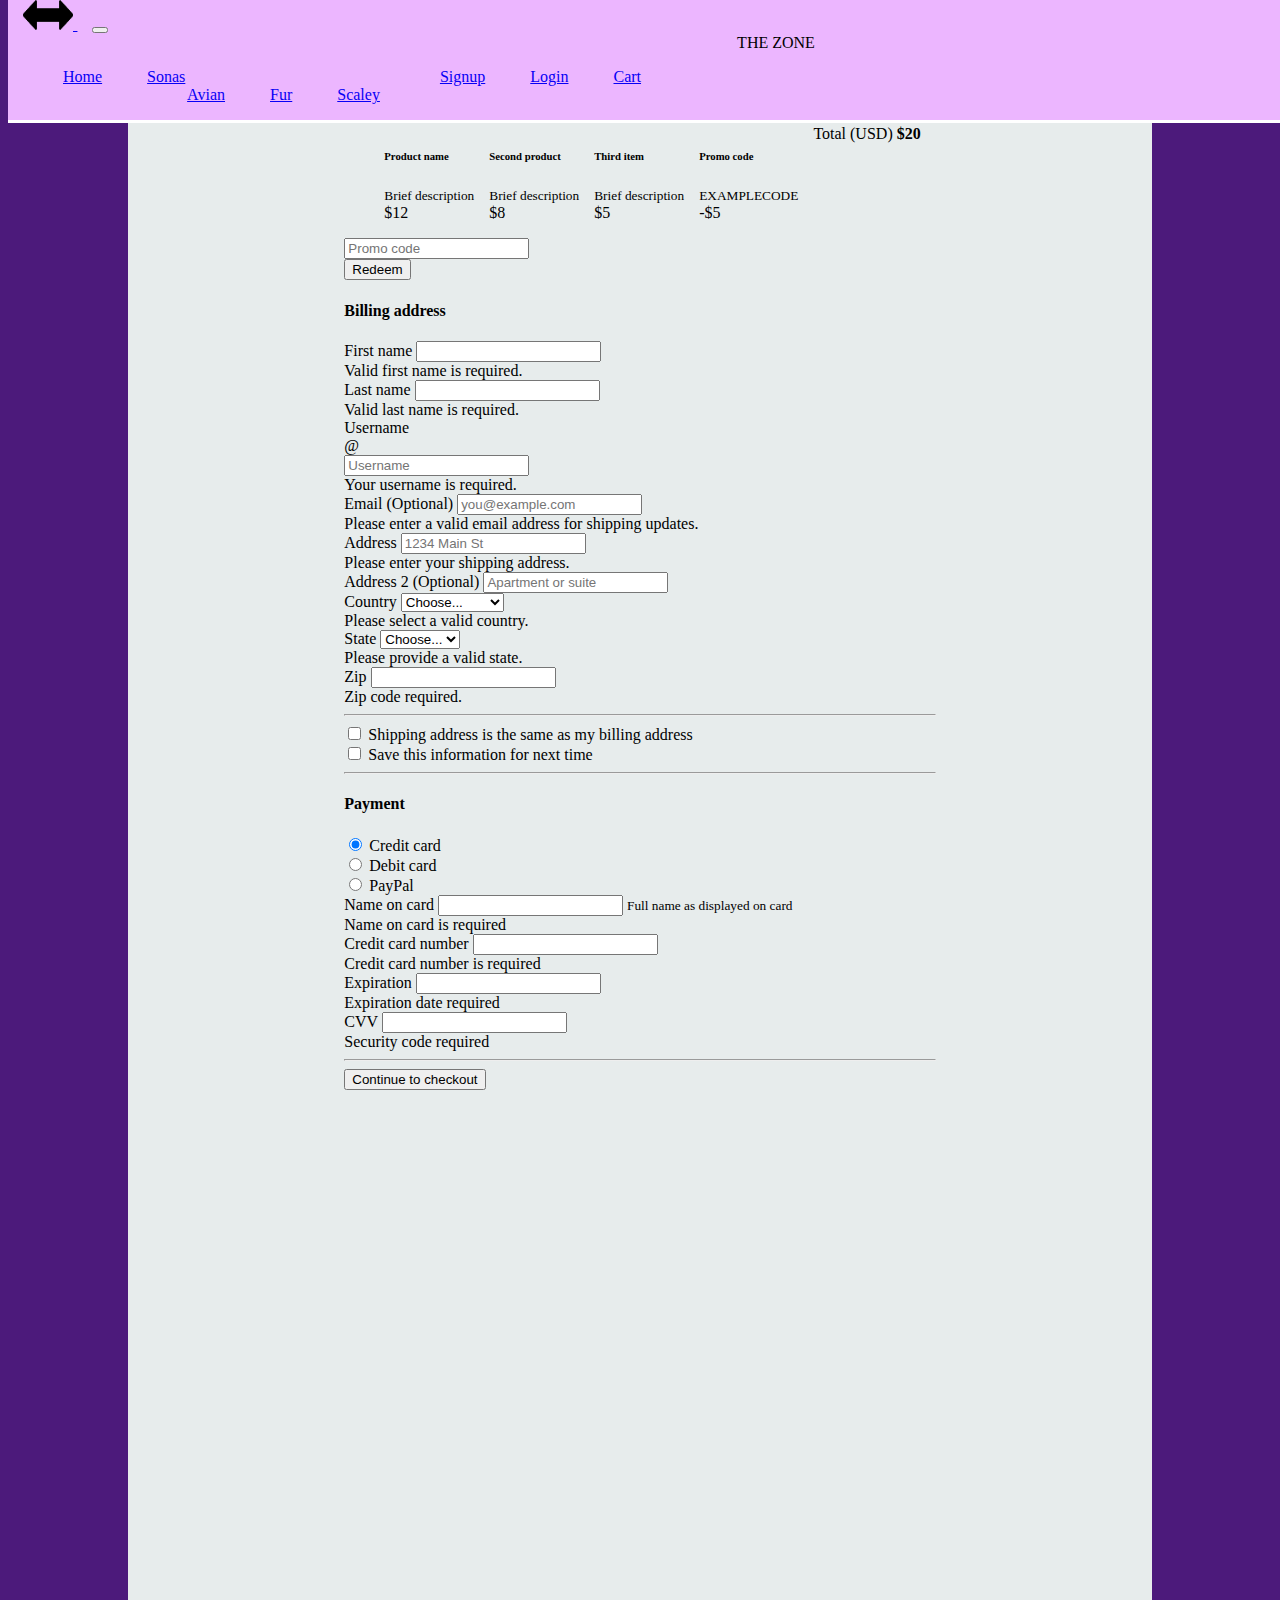
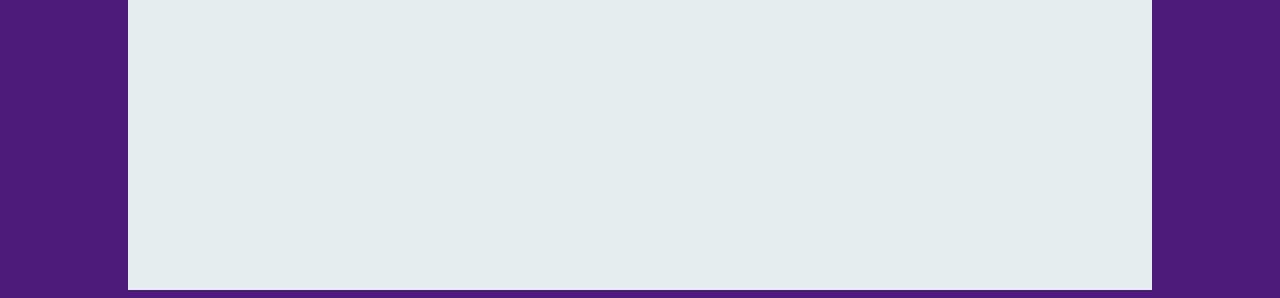
==== checkout.html @ cd1d0e34 "modified-design" ====
<!DOCTYPE html>
<html lang="en">
<head>
    <meta charset="UTF-8">
    <meta name="viewport" content="width=device-width, initial-scale=1.0">
    <title>Website-Capstone</title>
    <!-- This section will be the SAME for every page: -->
    <link href="https://cdn.jsdelivr.net/npm/bootstrap@5.3.2/dist/css/bootstrap.min.css" rel="stylesheet"
        integrity="sha384-T3c6CoIi6uLrA9TneNEoa7RxnatzjcDSCmG1MXxSR1GAsXEV/Dwwykc2MPK8M2HN" crossorigin="anonymous">
    <script src="https://cdn.jsdelivr.net/npm/bootstrap@5.3.2/dist/js/bootstrap.bundle.min.js"
        integrity="sha384-C6RzsynM9kWDrMNeT87bh95OGNyZPhcTNXj1NW7RuBCsyN/o0jlpcV8Qyq46cDfL"
        crossorigin="anonymous"></script>
    <link rel="stylesheet" href="/css/global.css">

    <!-- This section will be UNIQUE for each page: -->
    <link rel="stylesheet" href="/css/checkout.css">
    <title>Checkout Page</title>
</head>
<body>
    <header>
            <nav class="navbar navbar-expand-lg bg-primary">
        <div class="container-fluid">
            <a class="navbar-brand" href="#">
                <img src="/images/kisspng-arrow-computer-icons-symbol-clip-art-double-headed-arrow-5b2edd797d7737.8114612715297980095139.png" width="50" height="30" class="d-inline-block align-top" alt="Logo">
            </a>
            <button class="navbar-toggler" type="button" data-bs-toggle="collapse" data-bs-target="#navbarNavDropdown" aria-controls="navbarNavDropdown" aria-expanded="false" aria-label="Toggle navigation">
              <span class="navbar-toggler-icon"></span>
            </button>
            <div class="collapse navbar-collapse justify-content-end" id="navbarNavDropdown">
              <span class="navbar-text mx-auto" style="padding-left: 16rem;">
                  THE ZONE
              </span>
              <ul class="navbar-nav">
                  <li class="nav-item">
                      <a class="nav-link active" id="home" aria-current="page" href="/index.html">Home</a>
                  </li>
                  <li class="nav-item dropdown">
                    <a class="nav-link dropdown-toggle" href="/services.html" role="button" data-bs-toggle="dropdown" aria-expanded="false">
                    Sonas
                    </a>
                    <ul class="dropdown-menu">
                      <li><a class="dropdown-item" href="/services.html#avian">Avian</a></li>
                      <li><a class="dropdown-item" href="/services.html#fur">Fur</a></li>
                      <li><a class="dropdown-item" href="/services.html#scaley">Scaley</a></li>
                    </ul>
                  </li>
                  <li class="nav-item">
                      <a class="nav-link" href="/signup.html">Signup</a>
                  </li>
                  <li class="nav-item">
                      <a class="nav-link" href="/login.html">Login</a>
                  </li>
                  <li class="nav-item">
                    <a class="nav-link" href="/checkout.html">Cart</a>
                </li>
              </ul>
            </div>
        </div>
    </nav>
           
          



 </header>
    <main style="margin-top: 2rem;">
        <div class="row justify-content-center" style="margin-top: 2rem;">
            <div class="col-md-4 order-md-2 mb-4">
              <h4 class="d-flex justify-content-between align-items-center mb-3">
                <span class="text-muted">Your cart</span>
                <span class="badge badge-secondary badge-pill"></span>
              </h4>
              <ul class="list-group mb-3">
                <li class="list-group-item d-flex justify-content-between lh-condensed">
                  <div>
                    <h6 class="my-0">Product name</h6>
                    <small class="text-muted">Brief description</small>
                  </div>
                  <span class="text-muted">$12</span>
                </li>
                <li class="list-group-item d-flex justify-content-between lh-condensed">
                  <div>
                    <h6 class="my-0">Second product</h6>
                    <small class="text-muted">Brief description</small>
                  </div>
                  <span class="text-muted">$8</span>
                </li>
                <li class="list-group-item d-flex justify-content-between lh-condensed">
                  <div>
                    <h6 class="my-0">Third item</h6>
                    <small class="text-muted">Brief description</small>
                  </div>
                  <span class="text-muted">$5</span>
                </li>
                <li class="list-group-item d-flex justify-content-between bg-light">
                  <div class="text-success">
                    <h6 class="my-0">Promo code</h6>
                    <small>EXAMPLECODE</small>
                  </div>
                  <span class="text-success">-$5</span>
                </li>
                <li class="list-group-item d-flex justify-content-between">
                  <span>Total (USD)</span>
                  <strong>$20</strong>
                </li>
              </ul>
        
              <form class="card p-2">
                <div class="input-group">
                  <input type="text" class="form-control" placeholder="Promo code">
                  <div class="input-group-append">
                    <button type="submit" class="btn btn-secondary">Redeem</button>
                  </div>
                </div>
              </form>
            </div>
            <div class="col-md-8 order-md-1">
              <h4 class="mb-3">Billing address</h4>
              <form class="needs-validation" novalidate>
                <div class="row">
                  <div class="col-md-6 mb-3">
                    <label for="firstName">First name</label>
                    <input type="text" class="form-control" id="firstName" placeholder="" value="" required>
                    <div class="invalid-feedback">
                      Valid first name is required.
                    </div>
                  </div>
                  <div class="col-md-6 mb-3">
                    <label for="lastName">Last name</label>
                    <input type="text" class="form-control" id="lastName" placeholder="" value="" required>
                    <div class="invalid-feedback">
                      Valid last name is required.
                    </div>
                  </div>
                </div>
        
                <div class="mb-3">
                  <label for="username">Username</label>
                  <div class="input-group">
                    <div class="input-group-prepend">
                      <span class="input-group-text">@</span>
                    </div>
                    <input type="text" class="form-control" id="username" placeholder="Username" required>
                    <div class="invalid-feedback" style="width: 100%;">
                      Your username is required.
                    </div>
                  </div>
                </div>
        
                <div class="mb-3">
                  <label for="email">Email <span class="text-muted">(Optional)</span></label>
                  <input type="email" class="form-control" id="email" placeholder="you@example.com">
                  <div class="invalid-feedback">
                    Please enter a valid email address for shipping updates.
                  </div>
                </div>
        
                <div class="mb-3">
                  <label for="address">Address</label>
                  <input type="text" class="form-control" id="address" placeholder="1234 Main St" required>
                  <div class="invalid-feedback">
                    Please enter your shipping address.
                  </div>
                </div>
        
                <div class="mb-3">
                  <label for="address2">Address 2 <span class="text-muted">(Optional)</span></label>
                  <input type="text" class="form-control" id="address2" placeholder="Apartment or suite">
                </div>
        
                <div class="row">
                  <div class="col-md-5 mb-3">
                    <label for="country">Country</label>
                    <select class="custom-select d-block w-100" id="country" required>
                      <option value="">Choose...</option>
                      <option>United States</option>
                    </select>
                    <div class="invalid-feedback">
                      Please select a valid country.
                    </div>
                  </div>
                  <div class="col-md-4 mb-3">
                    <label for="state">State</label>
                    <select class="custom-select d-block w-100" id="state" required>
                      <option value="">Choose...</option>
                      <option>California</option>
                    </select>
                    <div class="invalid-feedback">
                      Please provide a valid state.
                    </div>
                  </div>
                  <div class="col-md-3 mb-3">
                    <label for="zip">Zip</label>
                    <input type="text" class="form-control" id="zip" placeholder="" required>
                    <div class="invalid-feedback">
                      Zip code required.
                    </div>
                  </div>
                </div>
                <hr class="mb-4">
                <div class="custom-control custom-checkbox">
                  <input type="checkbox" class="custom-control-input" id="same-address">
                  <label class="custom-control-label" for="same-address">Shipping address is the same as my billing address</label>
                </div>
                <div class="custom-control custom-checkbox">
                  <input type="checkbox" class="custom-control-input" id="save-info">
                  <label class="custom-control-label" for="save-info">Save this information for next time</label>
                </div>
                <hr class="mb-4">
        
                <h4 class="mb-3">Payment</h4>
        
                <div class="d-block my-3">
                  <div class="custom-control custom-radio">
                    <input id="credit" name="paymentMethod" type="radio" class="custom-control-input" checked required>
                    <label class="custom-control-label" for="credit">Credit card</label>
                  </div>
                  <div class="custom-control custom-radio">
                    <input id="debit" name="paymentMethod" type="radio" class="custom-control-input" required>
                    <label class="custom-control-label" for="debit">Debit card</label>
                  </div>
                  <div class="custom-control custom-radio">
                    <input id="paypal" name="paymentMethod" type="radio" class="custom-control-input" required>
                    <label class="custom-control-label" for="paypal">PayPal</label>
                  </div>
                </div>
                <div class="row">
                  <div class="col-md-6 mb-3">
                    <label for="cc-name">Name on card</label>
                    <input type="text" class="form-control" id="cc-name" placeholder="" required>
                    <small class="text-muted">Full name as displayed on card</small>
                    <div class="invalid-feedback">
                      Name on card is required
                    </div>
                  </div>
                  <div class="col-md-6 mb-3">
                    <label for="cc-number">Credit card number</label>
                    <input type="text" class="form-control" id="cc-number" placeholder="" required>
                    <div class="invalid-feedback">
                      Credit card number is required
                    </div>
                  </div>
                </div>
                <div class="row">
                  <div class="col-md-3 mb-3">
                    <label for="cc-expiration">Expiration</label>
                    <input type="text" class="form-control" id="cc-expiration" placeholder="" required>
                    <div class="invalid-feedback">
                      Expiration date required
                    </div>
                  </div>
                  <div class="col-md-3 mb-3">
                    <label for="cc-cvv">CVV</label>
                    <input type="text" class="form-control" id="cc-cvv" placeholder="" required>
                    <div class="invalid-feedback">
                      Security code required
                    </div>
                  </div>
                </div>
                <hr class="mb-4">
                <button class="btn btn-primary btn-lg btn-block" type="submit">Continue to checkout</button>
              </form>
            </div>
          </div>
        
        </main>
    <footer></footer>
</body>
</html>
---- css/global.css ----
header {}

footer {}
---- css/checkout.css ----
ul {
    display: flex;
    list-style: none
    }
    
    li {
      margin-right: 15px;
    }
    
    a {
    padding: 8px 15px;
    color: #0800f6;
    text-decoration: underline;
    }
    
    li:hover a {
    background: #55eef3;
    justify-content: space-between;
    border-radius: 0px;
    
    }
    
    #home:hover {
    /* this changes the font color */
    color: rgb(247, 90, 255);
    /* this changes makes the font thicker or thinner */
    font-weight: bold;
    }
    
    .nav-item:hover a {
        /* this changes the font color */
        color: white;
        /* this changes makes the font thicker or thinner */
        font-weight: bold;
    }
    
    .dropdown-menu {
        background-color: rgb(236, 182, 255)!important;
        border-radius: 0px;
        --bs-dropdown-border-width: unset;
        
        
    }
    
    
    
    .dropdown:hover .dropdown-menu {
        display:block;
        
    }
    
    
    .dropdown-item:hover  {
        background: rgb(236, 182, 255);
    }
    
    .navbar{
        padding:0;
        position: fixed;
        top: 0;
        width: 100%;
        z-index: 100;
        border-bottom: 3px solid rgb(255, 255, 255);
    }
    
    
    .bg-primary {
        background-color: rgb(236, 182, 255)!important;
        
    }
    
    .navbar-brand {
        font-family: Arial, Helvetica, sans-serif;
        font-size: 5;
    }
    
    .mx-auto {
        margin-right: auto!important;
        margin-left: auto!important;
        padding-left: 11rem;
    }
    
    .navbar-text{
        display: grid;
        place-items:center;
        text-align: center;
        font-size: 1rem;
    }
    .nav-item {
        padding: 0% 0 0 0;
    } 
    
    body {
        background-color: rgb(76, 26, 123);
    }
    
    main {
        
        background-color: #e7ecec;
        Display:grid; 
        Place-items: center;
        max-width: 80vw;
        margin: auto;
        height: 100%;
        padding-bottom: 50rem;
      }
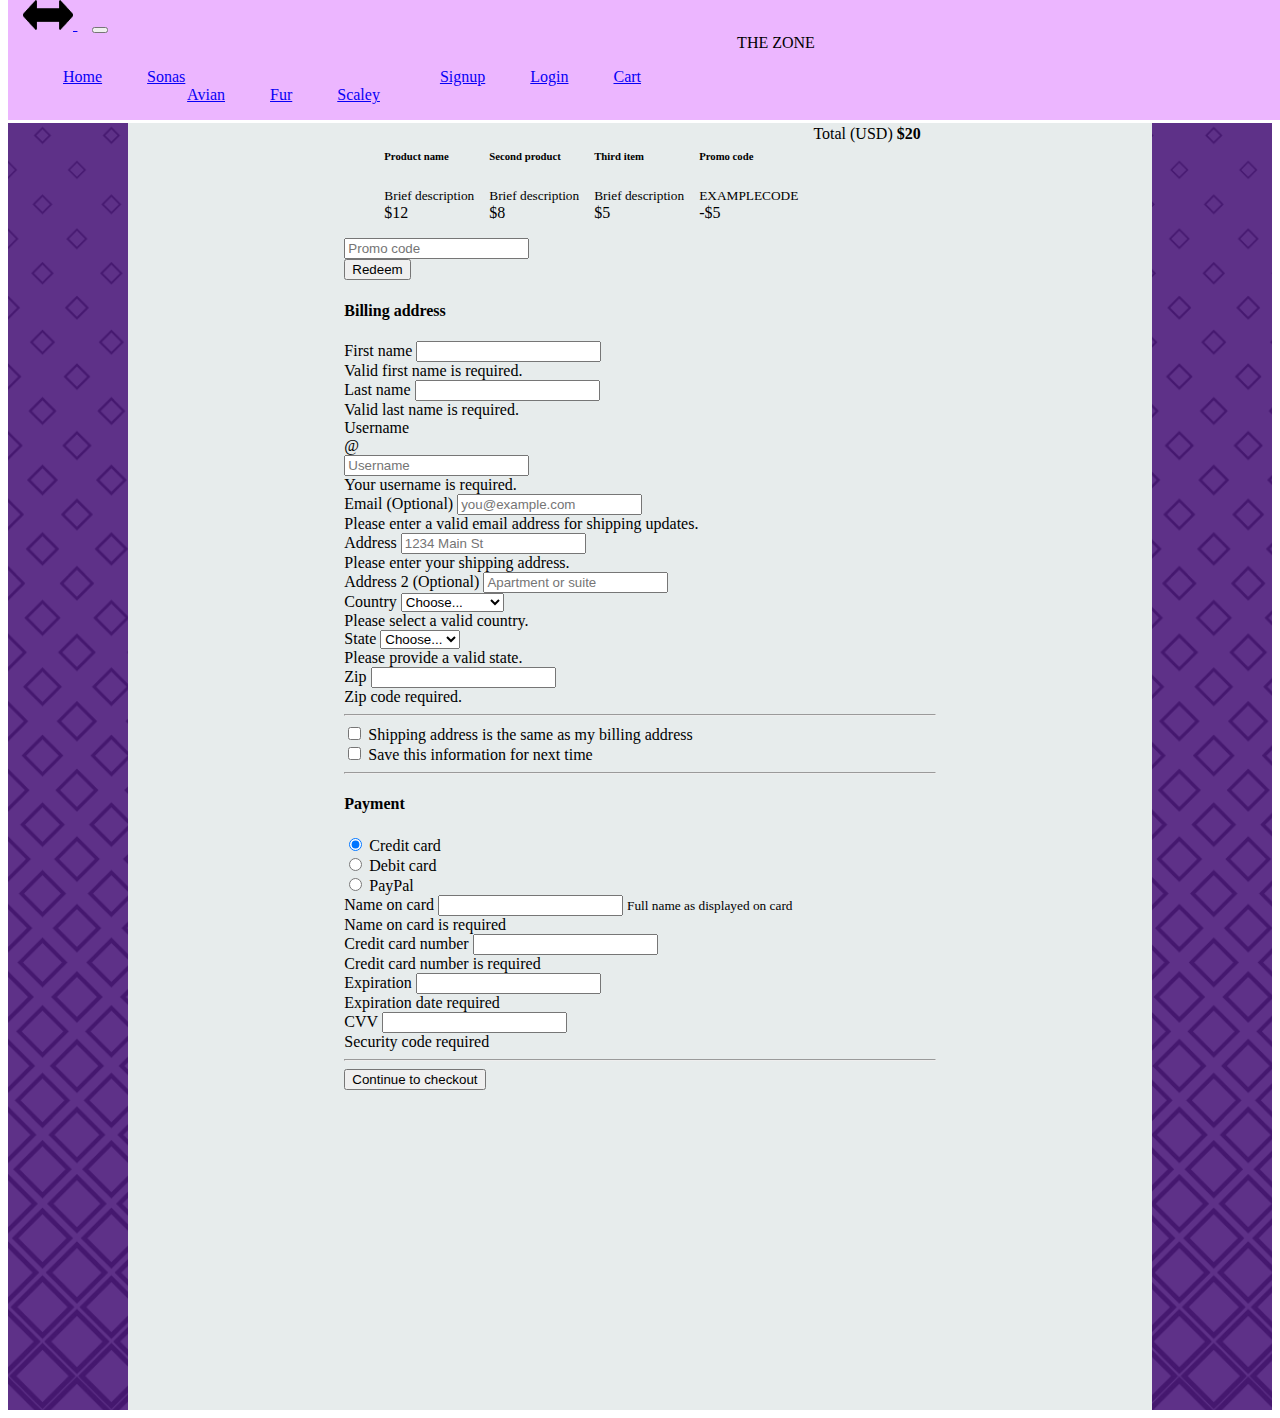
==== commit 401ea35a: "finished-readme" ====
--- a/checkout.html
+++ b/checkout.html
@@ -17,6 +17,7 @@
     <title>Checkout Page</title>
 </head>
 <body>
+    <div class="background">
     <header>
             <nav class="navbar navbar-expand-lg bg-primary">
         <div class="container-fluid">
@@ -265,5 +266,6 @@
         
         </main>
     <footer></footer>
+</div>
 </body>
 </html>--- a/css/checkout.css
+++ b/css/checkout.css
@@ -90,17 +90,29 @@
         padding: 0% 0 0 0;
     } 
     
-    body {
+    .background {
+        position: relative;
         background-color: rgb(76, 26, 123);
     }
+    .background::before {
+        content: "";
+          background-image: url(/images/transparentrambus.jpg);
+          background-size: cover;
+          position: absolute;
+          top: 0px;
+          right: 0px;
+          bottom: 0px;
+          left: 0px;
+          opacity: 0.1;
+    }    
     
     main {
-        
+        position: relative;
         background-color: #e7ecec;
         Display:grid; 
         Place-items: center;
         max-width: 80vw;
         margin: auto;
         height: 100%;
-        padding-bottom: 50rem;
-      }+        padding-bottom: 20rem;
+    }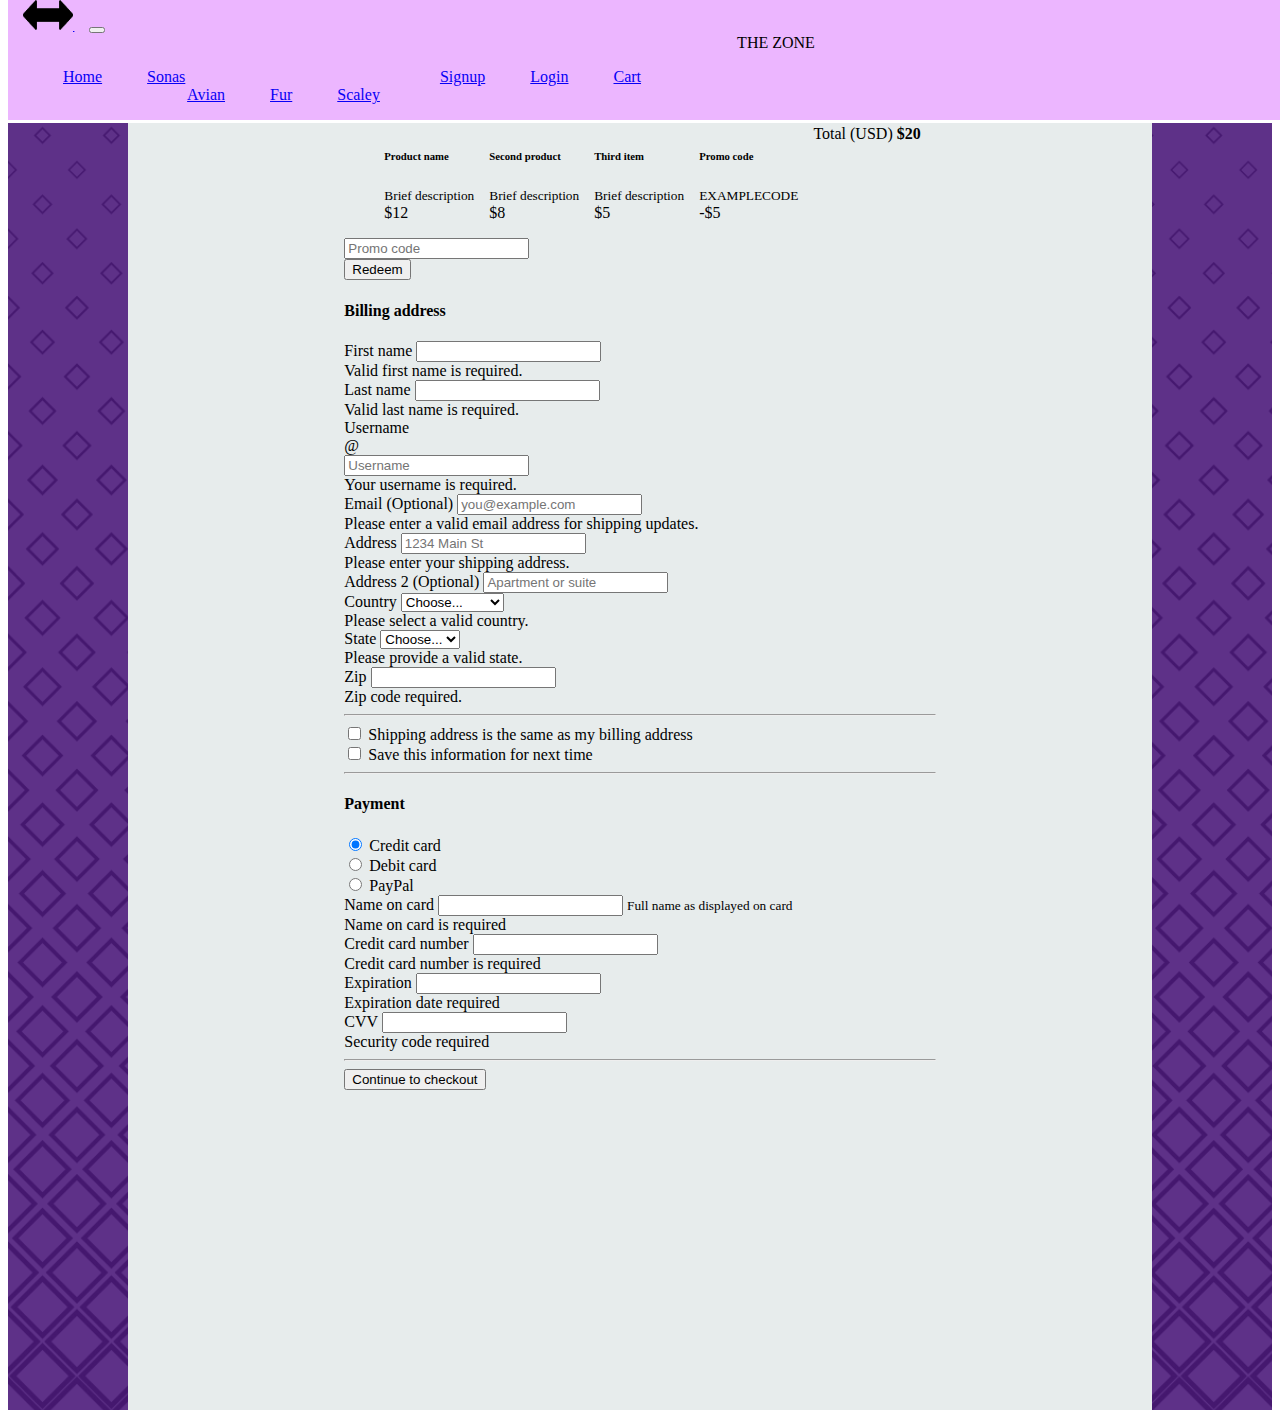
==== commit ba34ec5e: "push-git" ====
--- a/checkout.html
+++ b/checkout.html
@@ -14,7 +14,7 @@
 
     <!-- This section will be UNIQUE for each page: -->
     <link rel="stylesheet" href="/css/checkout.css">
-    <title>Checkout Page</title>
+    
 </head>
 <body>
     <div class="background">
--- a/css/checkout.css
+++ b/css/checkout.css
@@ -71,7 +71,7 @@
     
     .navbar-brand {
         font-family: Arial, Helvetica, sans-serif;
-        font-size: 5;
+        font-size: 5px;
     }
     
     .mx-auto {
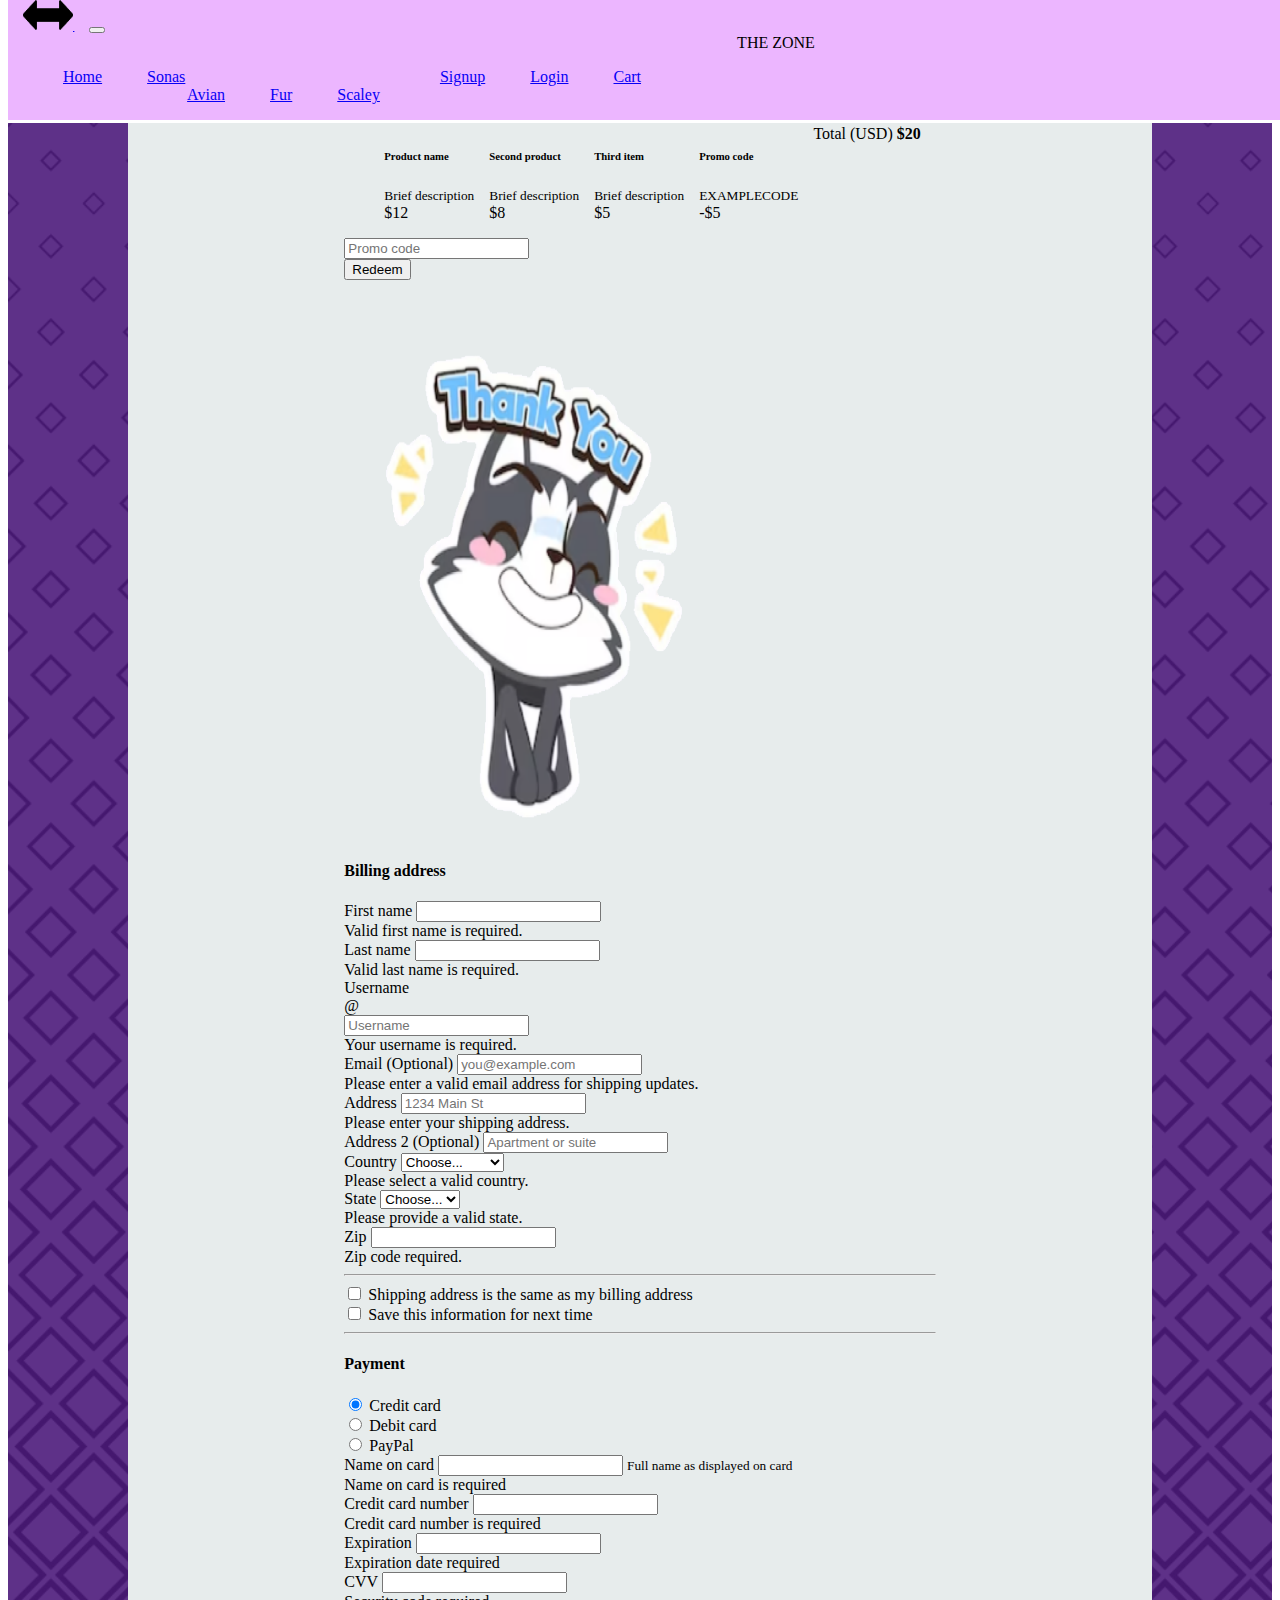
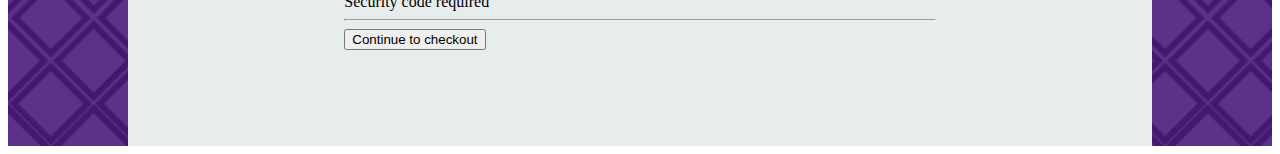
==== commit e8871240: "checkoutimage" ====
--- a/checkout.html
+++ b/checkout.html
@@ -108,12 +108,16 @@
         
               <form class="card p-2">
                 <div class="input-group">
+                  
                   <input type="text" class="form-control" placeholder="Promo code">
                   <div class="input-group-append">
                     <button type="submit" class="btn btn-secondary">Redeem</button>
                   </div>
                 </div>
               </form>
+              <a href="https://www.flaticon.com/authors/soulgie" target="_blank"><span class="image" id="thanks" title="By SoulGIE">
+                <img src="/images/SoulGIEThankYouStickerTransparent.png" class="sticker" id="dog" alt="thankyouimage" width="350" height="500" style="margin-top: 3.5rem; margin-right: 0rem;" />
+              </span></a>
             </div>
             <div class="col-md-8 order-md-1">
               <h4 class="mb-3">Billing address</h4>
@@ -210,6 +214,7 @@
                 <hr class="mb-4">
         
                 <h4 class="mb-3">Payment</h4>
+                
         
                 <div class="d-block my-3">
                   <div class="custom-control custom-radio">
@@ -260,6 +265,9 @@
                 </div>
                 <hr class="mb-4">
                 <button class="btn btn-primary btn-lg btn-block" type="submit">Continue to checkout</button>
+                <div class="input-group-prepend">
+                  
+                </div>
               </form>
             </div>
           </div>
--- a/css/checkout.css
+++ b/css/checkout.css
@@ -114,5 +114,7 @@
         max-width: 80vw;
         margin: auto;
         height: 100%;
-        padding-bottom: 20rem;
-    }+        padding-bottom: 6rem;
+    }
+
+ 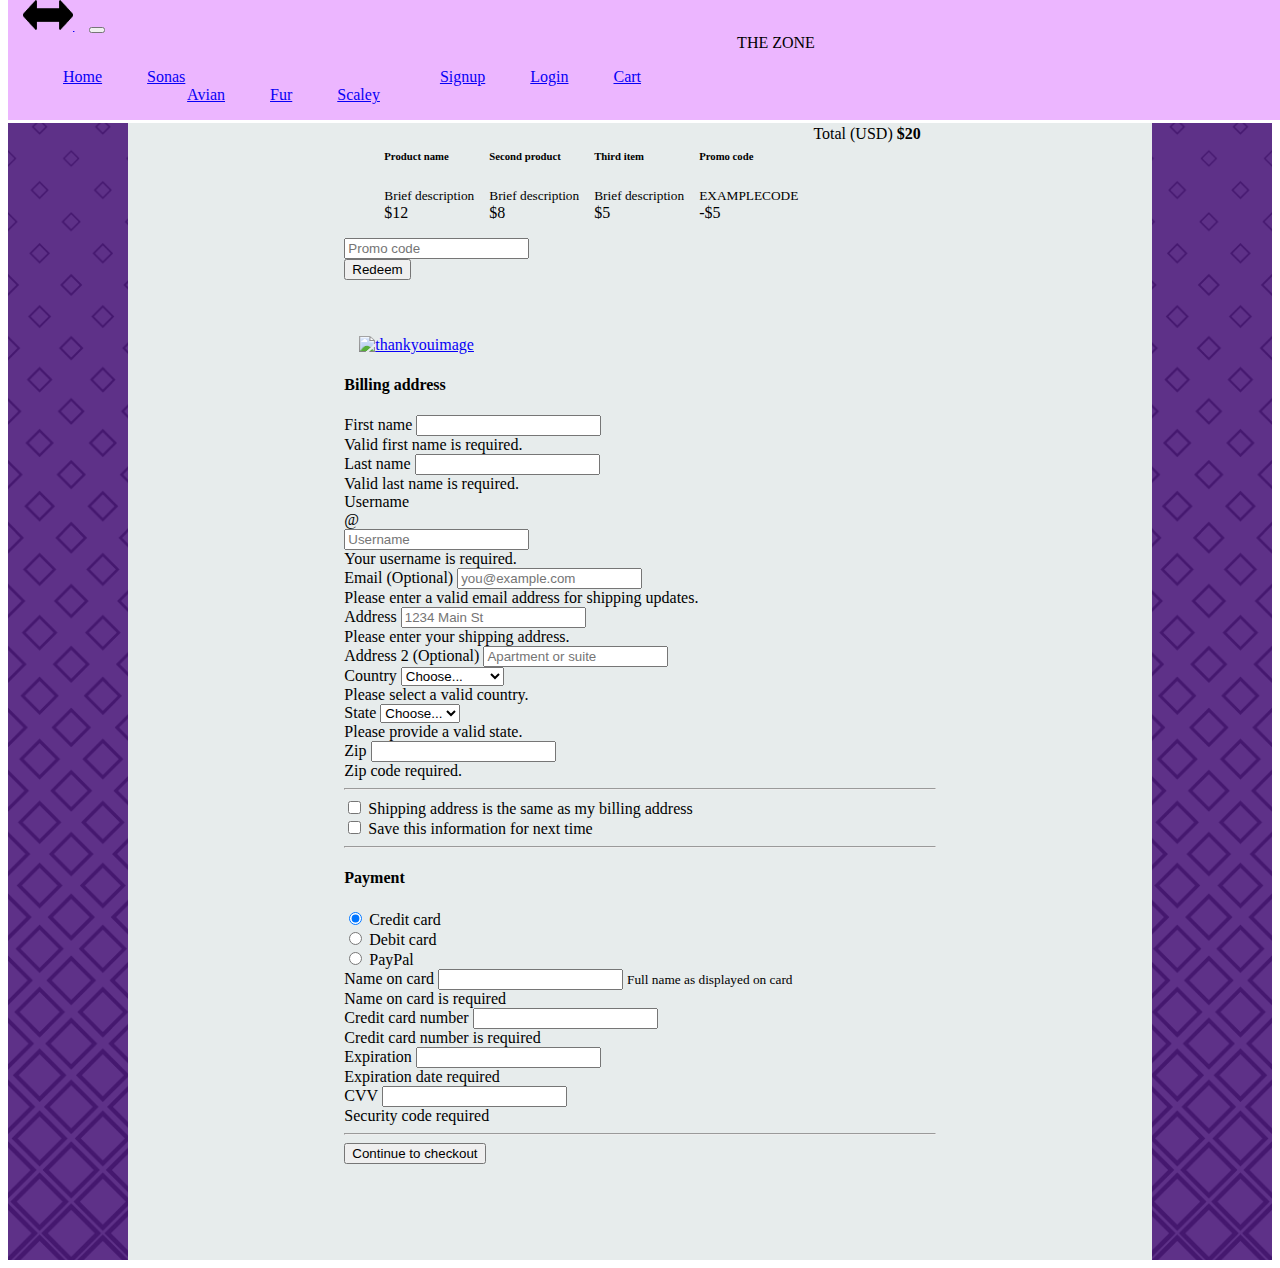
==== commit ffb7e68f: "attempted deploy fix" ====
--- a/checkout.html
+++ b/checkout.html
@@ -10,10 +10,10 @@
     <script src="https://cdn.jsdelivr.net/npm/bootstrap@5.3.2/dist/js/bootstrap.bundle.min.js"
         integrity="sha384-C6RzsynM9kWDrMNeT87bh95OGNyZPhcTNXj1NW7RuBCsyN/o0jlpcV8Qyq46cDfL"
         crossorigin="anonymous"></script>
-    <link rel="stylesheet" href="/css/global.css">
+    <link rel="stylesheet" href="css/global.css">
 
     <!-- This section will be UNIQUE for each page: -->
-    <link rel="stylesheet" href="/css/checkout.css">
+    <link rel="stylesheet" href="css/checkout.css">
     
 </head>
 <body>
@@ -22,7 +22,7 @@
             <nav class="navbar navbar-expand-lg bg-primary">
         <div class="container-fluid">
             <a class="navbar-brand" href="#">
-                <img src="/images/kisspng-arrow-computer-icons-symbol-clip-art-double-headed-arrow-5b2edd797d7737.8114612715297980095139.png" width="50" height="30" class="d-inline-block align-top" alt="Logo">
+                <img src="images/kisspng-arrow-computer-icons-symbol-clip-art-double-headed-arrow-5b2edd797d7737.8114612715297980095139.png" width="50" height="30" class="d-inline-block align-top" alt="Logo">
             </a>
             <button class="navbar-toggler" type="button" data-bs-toggle="collapse" data-bs-target="#navbarNavDropdown" aria-controls="navbarNavDropdown" aria-expanded="false" aria-label="Toggle navigation">
               <span class="navbar-toggler-icon"></span>
@@ -33,26 +33,26 @@
               </span>
               <ul class="navbar-nav">
                   <li class="nav-item">
-                      <a class="nav-link active" id="home" aria-current="page" href="/index.html">Home</a>
+                      <a class="nav-link active" id="home" aria-current="page" href="index.html">Home</a>
                   </li>
                   <li class="nav-item dropdown">
-                    <a class="nav-link dropdown-toggle" href="/services.html" role="button" data-bs-toggle="dropdown" aria-expanded="false">
+                    <a class="nav-link dropdown-toggle" href="services.html" role="button" data-bs-toggle="dropdown" aria-expanded="false">
                     Sonas
                     </a>
                     <ul class="dropdown-menu">
-                      <li><a class="dropdown-item" href="/services.html#avian">Avian</a></li>
-                      <li><a class="dropdown-item" href="/services.html#fur">Fur</a></li>
-                      <li><a class="dropdown-item" href="/services.html#scaley">Scaley</a></li>
+                      <li><a class="dropdown-item" href="services.html#avian">Avian</a></li>
+                      <li><a class="dropdown-item" href="services.html#fur">Fur</a></li>
+                      <li><a class="dropdown-item" href="services.html#scaley">Scaley</a></li>
                     </ul>
                   </li>
                   <li class="nav-item">
-                      <a class="nav-link" href="/signup.html">Signup</a>
-                  </li>
-                  <li class="nav-item">
-                      <a class="nav-link" href="/login.html">Login</a>
-                  </li>
-                  <li class="nav-item">
-                    <a class="nav-link" href="/checkout.html">Cart</a>
+                      <a class="nav-link" href="signup.html">Signup</a>
+                  </li>
+                  <li class="nav-item">
+                      <a class="nav-link" href="login.html">Login</a>
+                  </li>
+                  <li class="nav-item">
+                    <a class="nav-link" href="checkout.html">Cart</a>
                 </li>
               </ul>
             </div>
@@ -116,7 +116,7 @@
                 </div>
               </form>
               <a href="https://www.flaticon.com/authors/soulgie" target="_blank"><span class="image" id="thanks" title="By SoulGIE">
-                <img src="/images/SoulGIEThankYouStickerTransparent.png" class="sticker" id="dog" alt="thankyouimage" width="350" height="500" style="margin-top: 3.5rem; margin-right: 0rem;" />
+                <img src="../Website-Capstone/images/SoulGIEThankYouStickerTransparent.png" class="sticker" id="dog" alt="thankyouimage" width="350" height="500" style="margin-top: 3.5rem; margin-right: 0rem;" />
               </span></a>
             </div>
             <div class="col-md-8 order-md-1">
--- a/css/checkout.css
+++ b/css/checkout.css
@@ -96,7 +96,7 @@
     }
     .background::before {
         content: "";
-          background-image: url(/images/transparentrambus.jpg);
+          background-image: url(../images/transparentrambus.jpg);
           background-size: cover;
           position: absolute;
           top: 0px;
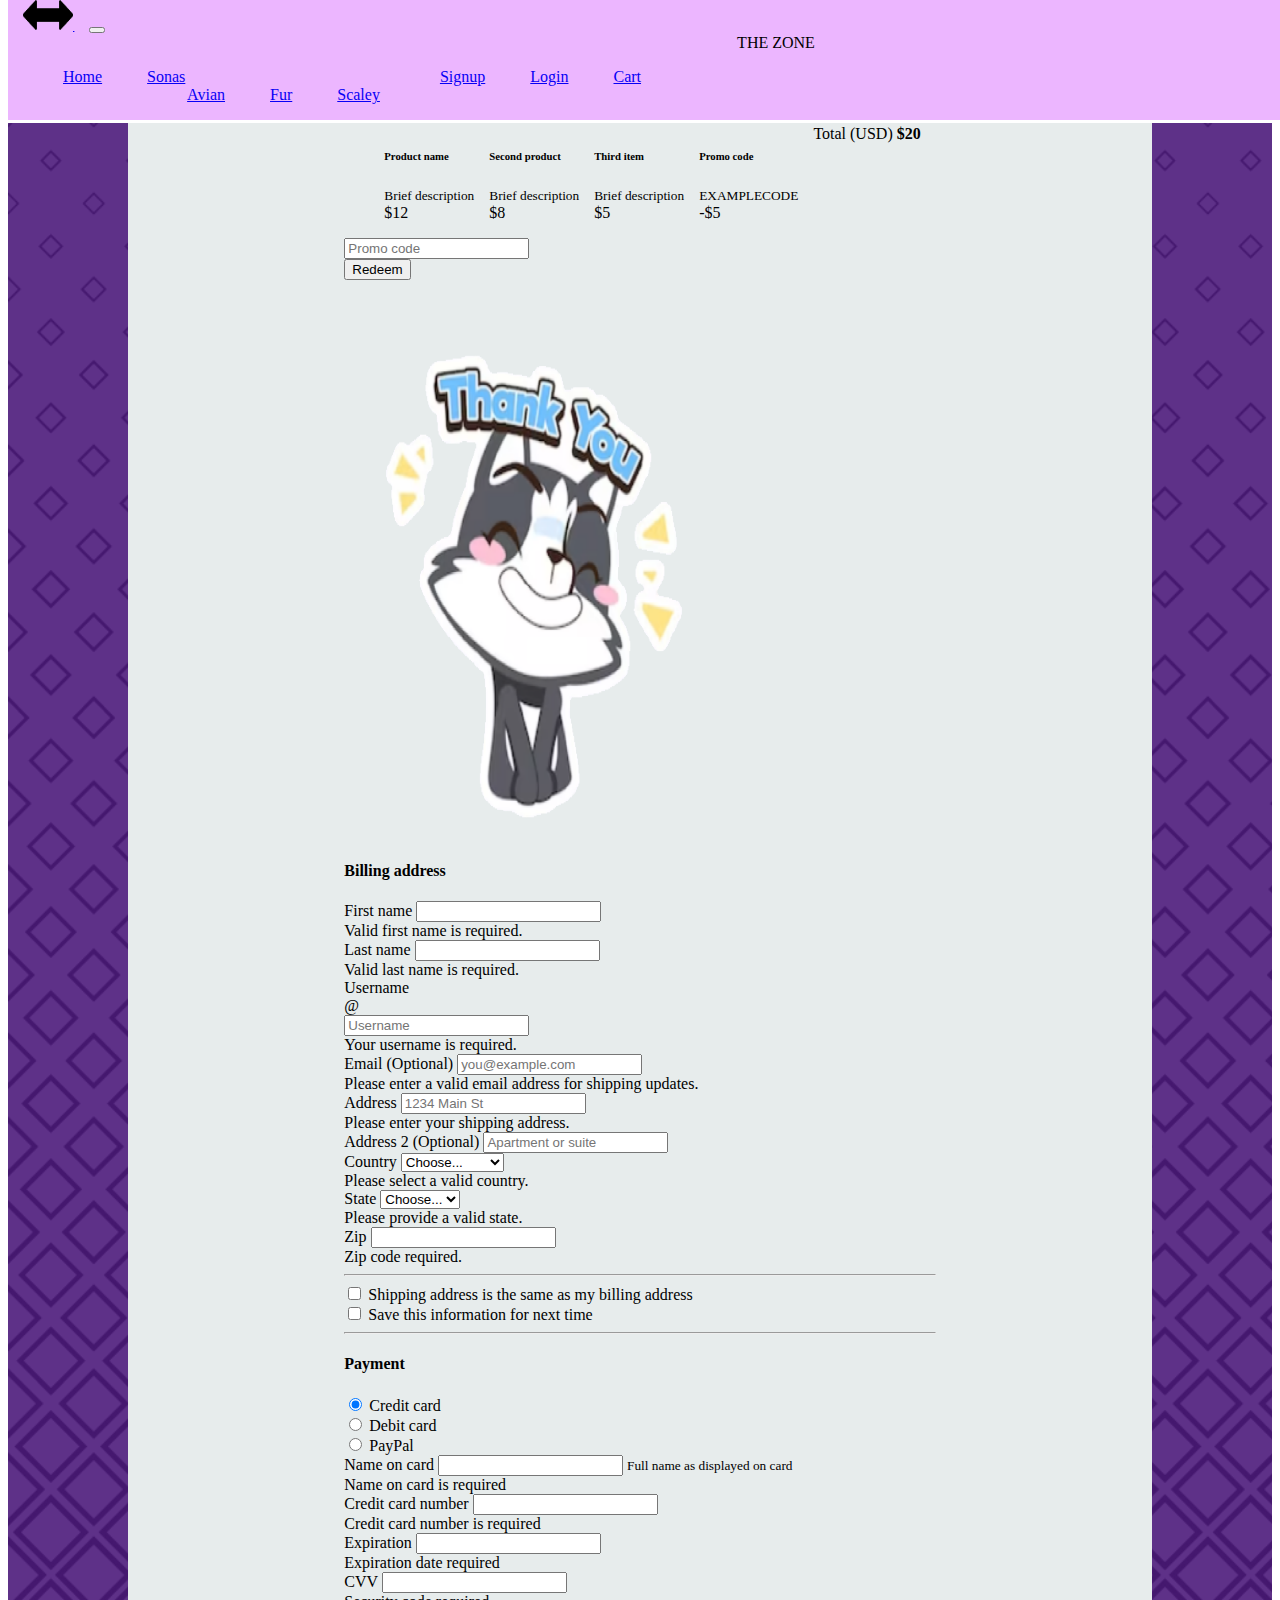
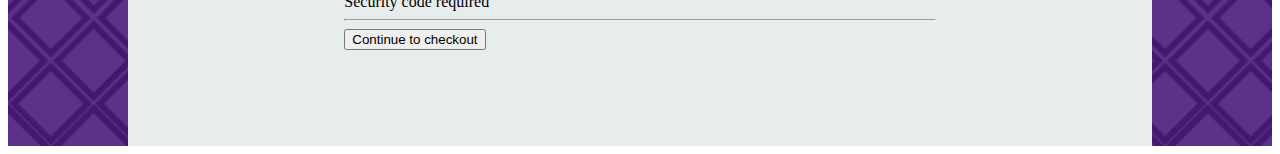
==== commit bddedd45: "deploy fix" ====
--- a/checkout.html
+++ b/checkout.html
@@ -116,7 +116,7 @@
                 </div>
               </form>
               <a href="https://www.flaticon.com/authors/soulgie" target="_blank"><span class="image" id="thanks" title="By SoulGIE">
-                <img src="../Website-Capstone/images/SoulGIEThankYouStickerTransparent.png" class="sticker" id="dog" alt="thankyouimage" width="350" height="500" style="margin-top: 3.5rem; margin-right: 0rem;" />
+                <img src="images/SoulGIEThankYouStickerTransparent.png" class="sticker" id="dog" alt="thankyouimage" width="350" height="500" style="margin-top: 3.5rem; margin-right: 0rem;" />
               </span></a>
             </div>
             <div class="col-md-8 order-md-1">
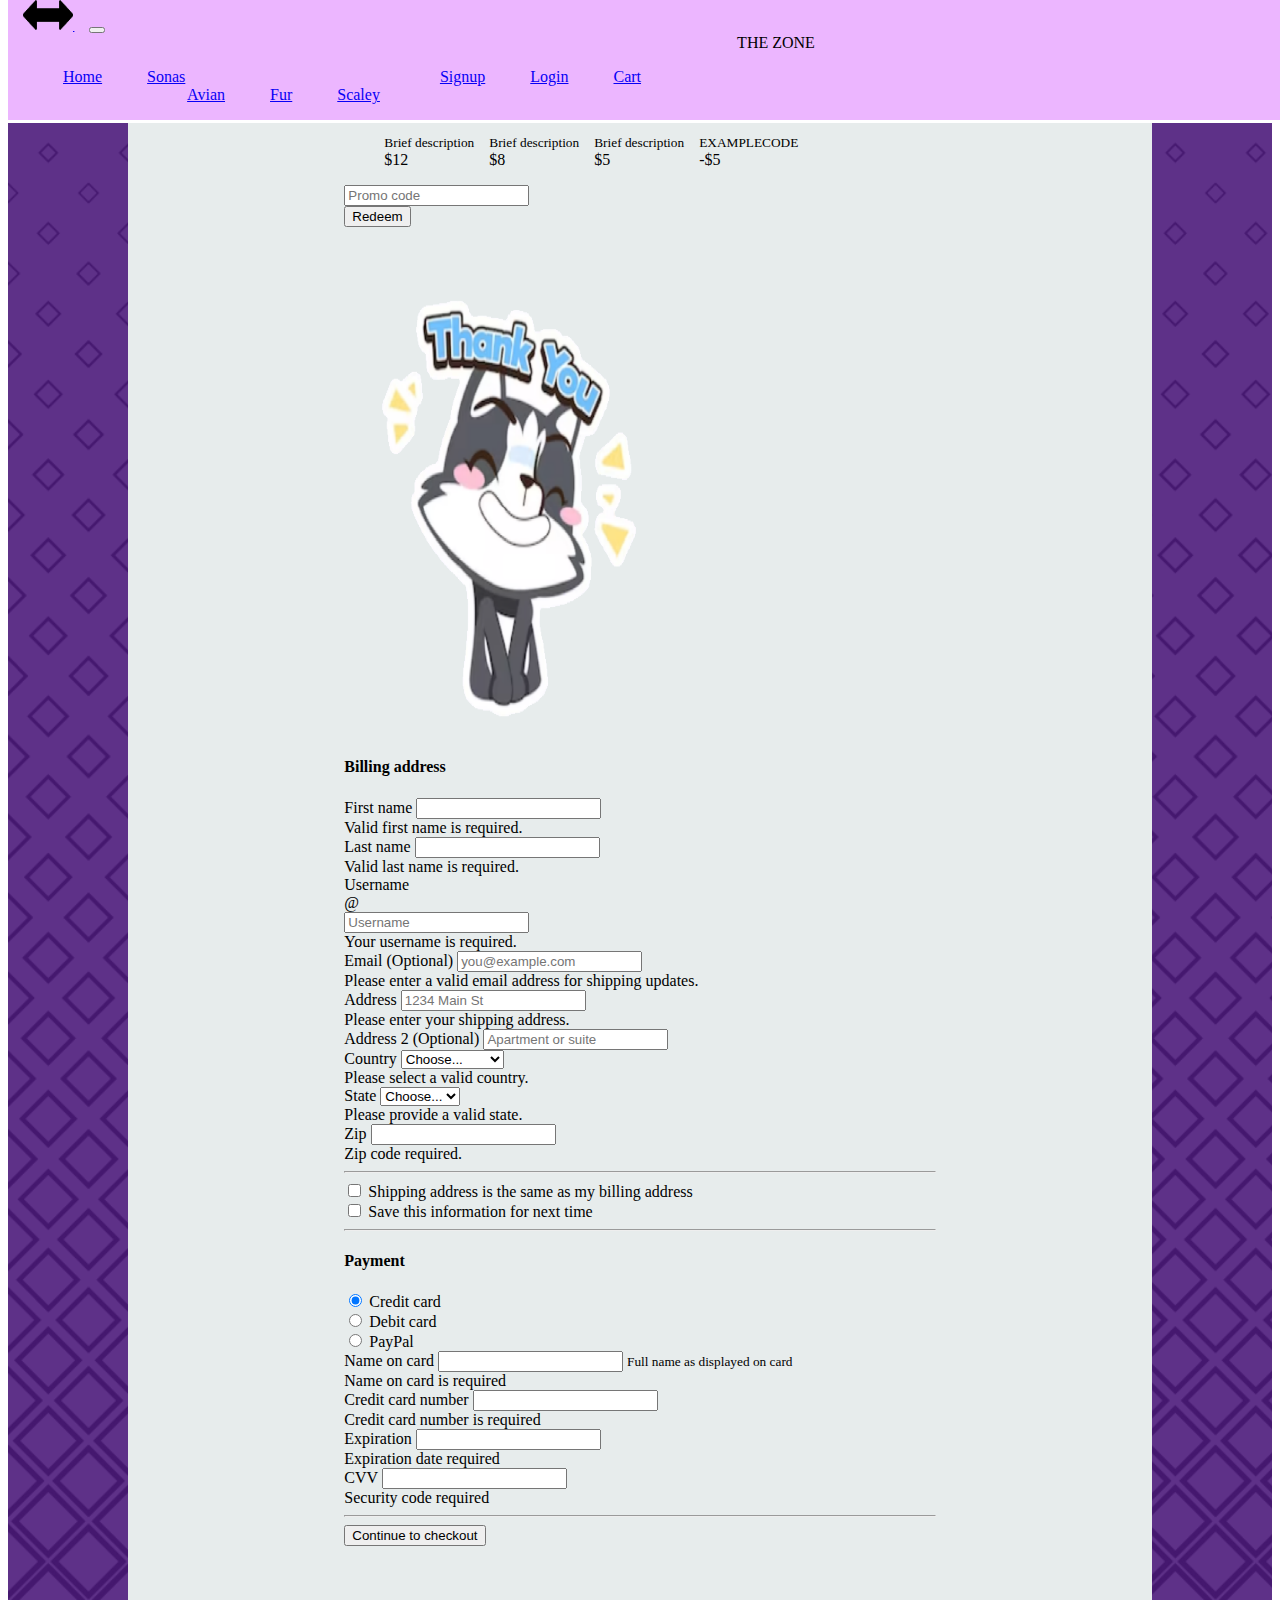
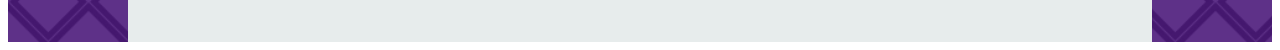
==== commit 26417b26: "debug deploy" ====
--- a/checkout.html
+++ b/checkout.html
@@ -116,7 +116,7 @@
                 </div>
               </form>
               <a href="https://www.flaticon.com/authors/soulgie" target="_blank"><span class="image" id="thanks" title="By SoulGIE">
-                <img src="images/SoulGIEThankYouStickerTransparent.png" class="sticker" id="dog" alt="thankyouimage" width="350" height="500" style="margin-top: 3.5rem; margin-right: 0rem;" />
+                <img src="images/SoulGIEThankYouStickerTransparent.png" class="sticker" id="dog" alt="thankyouimage" width="300" height="450" style="margin-top: 3.5rem; margin-right: 0rem;" />
               </span></a>
             </div>
             <div class="col-md-8 order-md-1">
--- a/css/checkout.css
+++ b/css/checkout.css
@@ -109,7 +109,7 @@
     main {
         position: relative;
         background-color: #e7ecec;
-        Display:grid; 
+        /* Display:grid;  */
         Place-items: center;
         max-width: 80vw;
         margin: auto;
